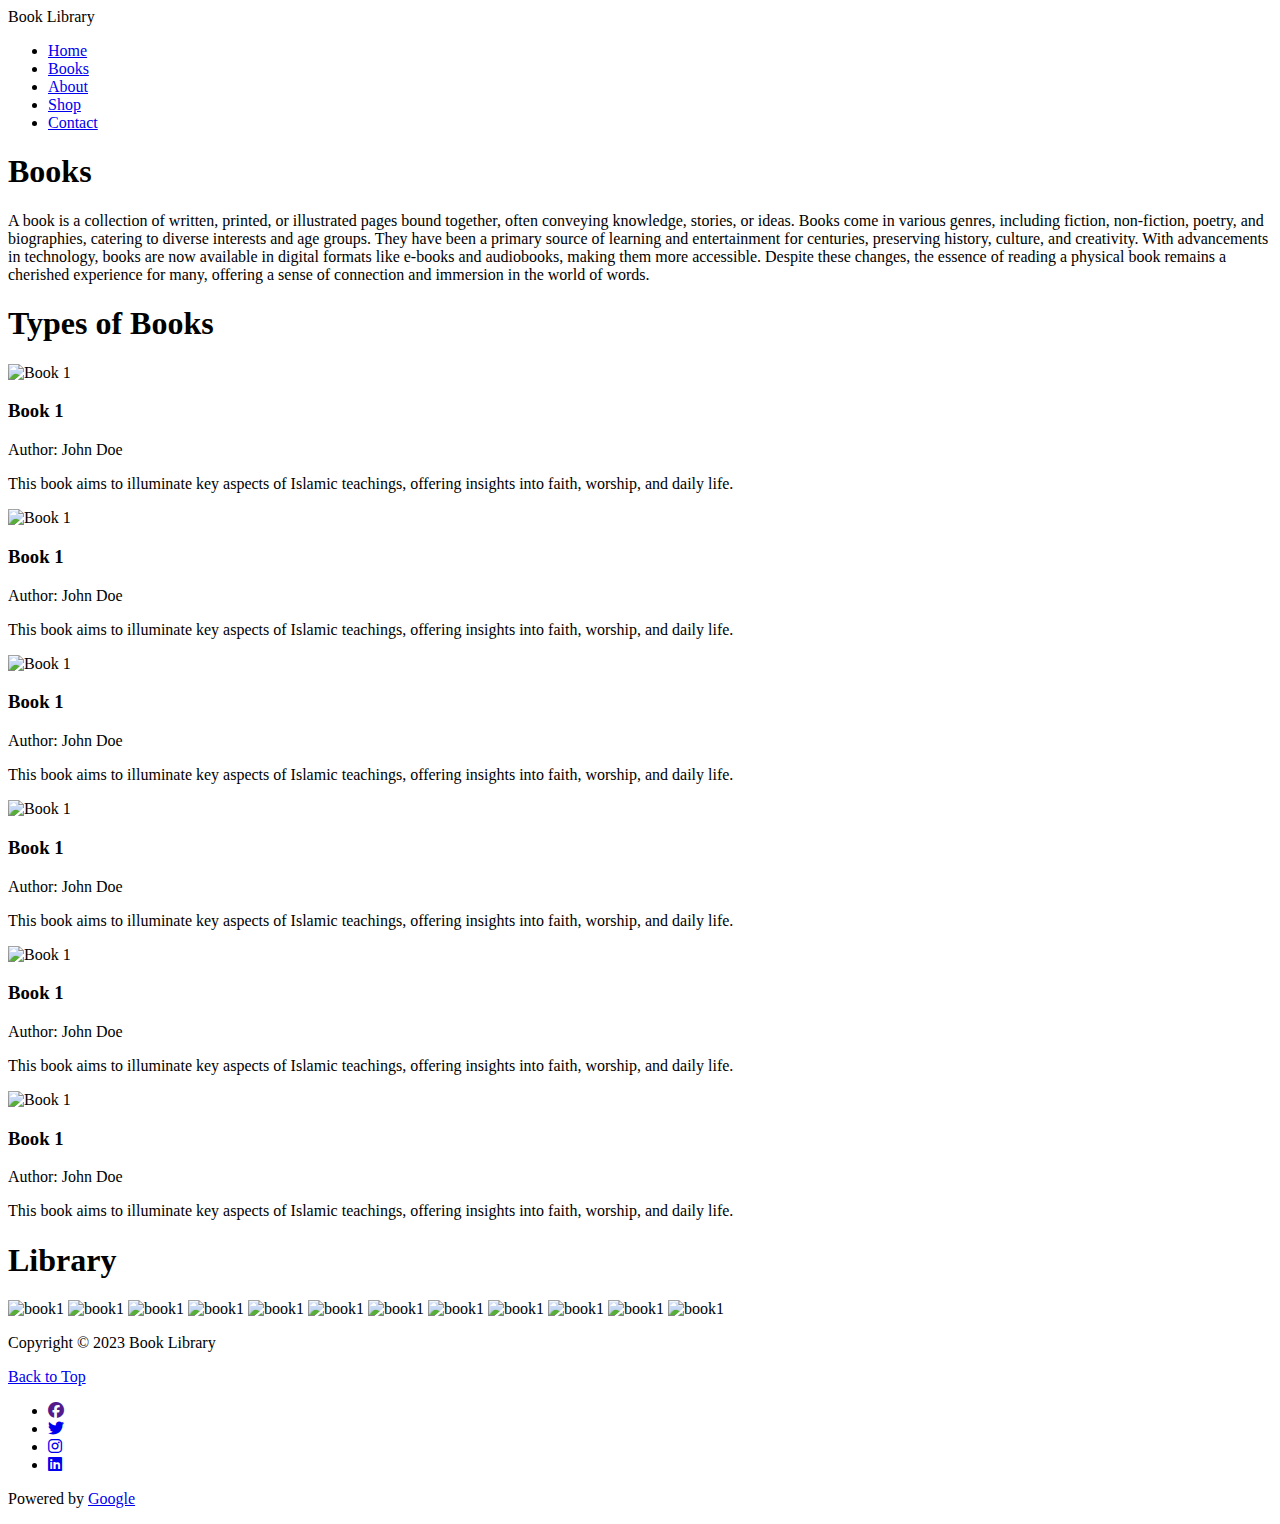
==== index.html @ 5f91a332 "Add files" ====
<!DOCTYPE html>
<html lang="en">
<head>
    <meta charset="UTF-8">
    <meta name="viewport" content="width=device-width, initial-scale=1.0">
    <link rel="stylesheet" href="https://cdnjs.cloudflare.com/ajax/libs/font-awesome/6.7.2/css/all.min.css" integrity="sha512-Evv84Mr4kqVGRNSgIGL/F/aIDqQb7xQ2vcrdIwxfjThSH8CSR7PBEakCr51Ck+w+/U6swU2Im1vVX0SVk9ABhg==" crossorigin="anonymous" referrerpolicy="no-referrer" />
    <link rel="stylesheet" href="/Book Library/style.css">
    <title>Book Library</title>
</head>
<body>
    <header id="Header">
            Book Library
    </header>
    <nav>
        <ul>
            <li><a class="opts" href="/Book Library/index.html">Home</a></li>
            <li><a class="opts" href="/Book Library/NavOpts/books.html">Books</a></li>
            <li><a class="opts" href="/Book Library/NavOpts/About.html">About</a></li>
            <li><a class="opts" href="/Book Library/NavOpts/shop.html">Shop</a></li>
            <li><a class="opts" href="/Book Library/NavOpts/contact.html">Contact</a></li>
        </ul>
    </nav>
    <main>
        <h1>Books</h1>
        <p class="mainPara">A book is a collection of written, printed, or illustrated pages bound together, often conveying knowledge, stories, or ideas. Books come in various genres, including fiction, non-fiction, poetry, and biographies, catering to diverse interests and age groups. They have been a primary source of learning and entertainment for centuries, preserving history, culture, and creativity. With advancements in technology, books are now available in digital formats like e-books and audiobooks, making them more accessible. Despite these changes, the essence of reading a physical book remains a cherished experience for many, offering a sense of connection and immersion in the world of words.</p>
        <h1>Types of Books</h1>
        <div class="booktypes">

        <div class="bookpic">
            <img src="/Book Library/Images/islamic.png" alt="Book 1">
            <h3>Book 1</h3>
            <p>Author: John Doe</p>
            <p>This book aims to illuminate key aspects of Islamic teachings, offering insights into faith, worship, and daily life.</p>
        </div>

        <div class="bookpic">
            <img src="/Book Library/Images/islamic.png" alt="Book 1">
             <h3>Book 1</h3>
            <p>Author: John Doe</p>
            <p>This book aims to illuminate key aspects of Islamic teachings, offering insights into faith, worship, and daily life.</p>
        </div>

        <div class="bookpic">
            <img src="/Book Library/Images/islamic.png" alt="Book 1">
            <h3>Book 1</h3>
            <p>Author: John Doe</p>
            <p>This book aims to illuminate key aspects of Islamic teachings, offering insights into faith, worship, and daily life.</p>
        </div>

        <div class="bookpic">
            <img src="/Book Library/Images/islamic.png" alt="Book 1">
            <h3>Book 1</h3>
            <p>Author: John Doe</p>
            <p>This book aims to illuminate key aspects of Islamic teachings, offering insights into faith, worship, and daily life.</p>
         </div>

        <div class="bookpic">
            <img src="/Book Library/Images/islamic.png" alt="Book 1">
            <h3>Book 1</h3>
            <p>Author: John Doe</p>
            <p>This book aims to illuminate key aspects of Islamic teachings, offering insights into faith, worship, and daily life.</p>
        </div>

        <div class="bookpic">
            <img src="/Book Library/Images/islamic.png" alt="Book 1">
            <h3>Book 1</h3>
            <p>Author: John Doe</p>
            <p>This book aims to illuminate key aspects of Islamic teachings, offering insights into faith, worship, and daily life.</p>
        </div>
        </div>
        <h1>Library</h1>
        <div class="bookspic">
            <img src="/Book Library/Images/islamic.png" alt="book1">
            <img src="/Book Library/Images/islamic.png" alt="book1">
            <img src="/Book Library/Images/islamic.png" alt="book1">
            <img src="/Book Library/Images/islamic.png" alt="book1">
            <img src="/Book Library/Images/islamic.png" alt="book1">
            <img src="/Book Library/Images/islamic.png" alt="book1">
            <img src="/Book Library/Images/islamic.png" alt="book1">
            <img src="/Book Library/Images/islamic.png" alt="book1">
            <img src="/Book Library/Images/islamic.png" alt="book1">
            <img src="/Book Library/Images/islamic.png" alt="book1">
            <img src="/Book Library/Images/islamic.png" alt="book1">
            <img src="/Book Library/Images/islamic.png" alt="book1">
        </div>

    </main>
    <footer>
        <p>Copyright &copy; 2023 Book Library</p>
        <p><a href="#Top">Back to Top</a></p>
        <ul>
            <li><a href=""><i class="fab fa-facebook"></i></a></li>
            <li><a href="#"><i class="fab fa-twitter"></i></a></li>
            <li><a href="#"><i class="fab fa-instagram"></i></a></li>
            <li><a href="#"><i class="fab fa-linkedin"></i></a></li>
        </ul>
        <p>Powered by <a href="https://www.google.com/">Google</a></p>
    </footer>
 <script src="/Book Library/app.js"></script>   
</body>
</html>
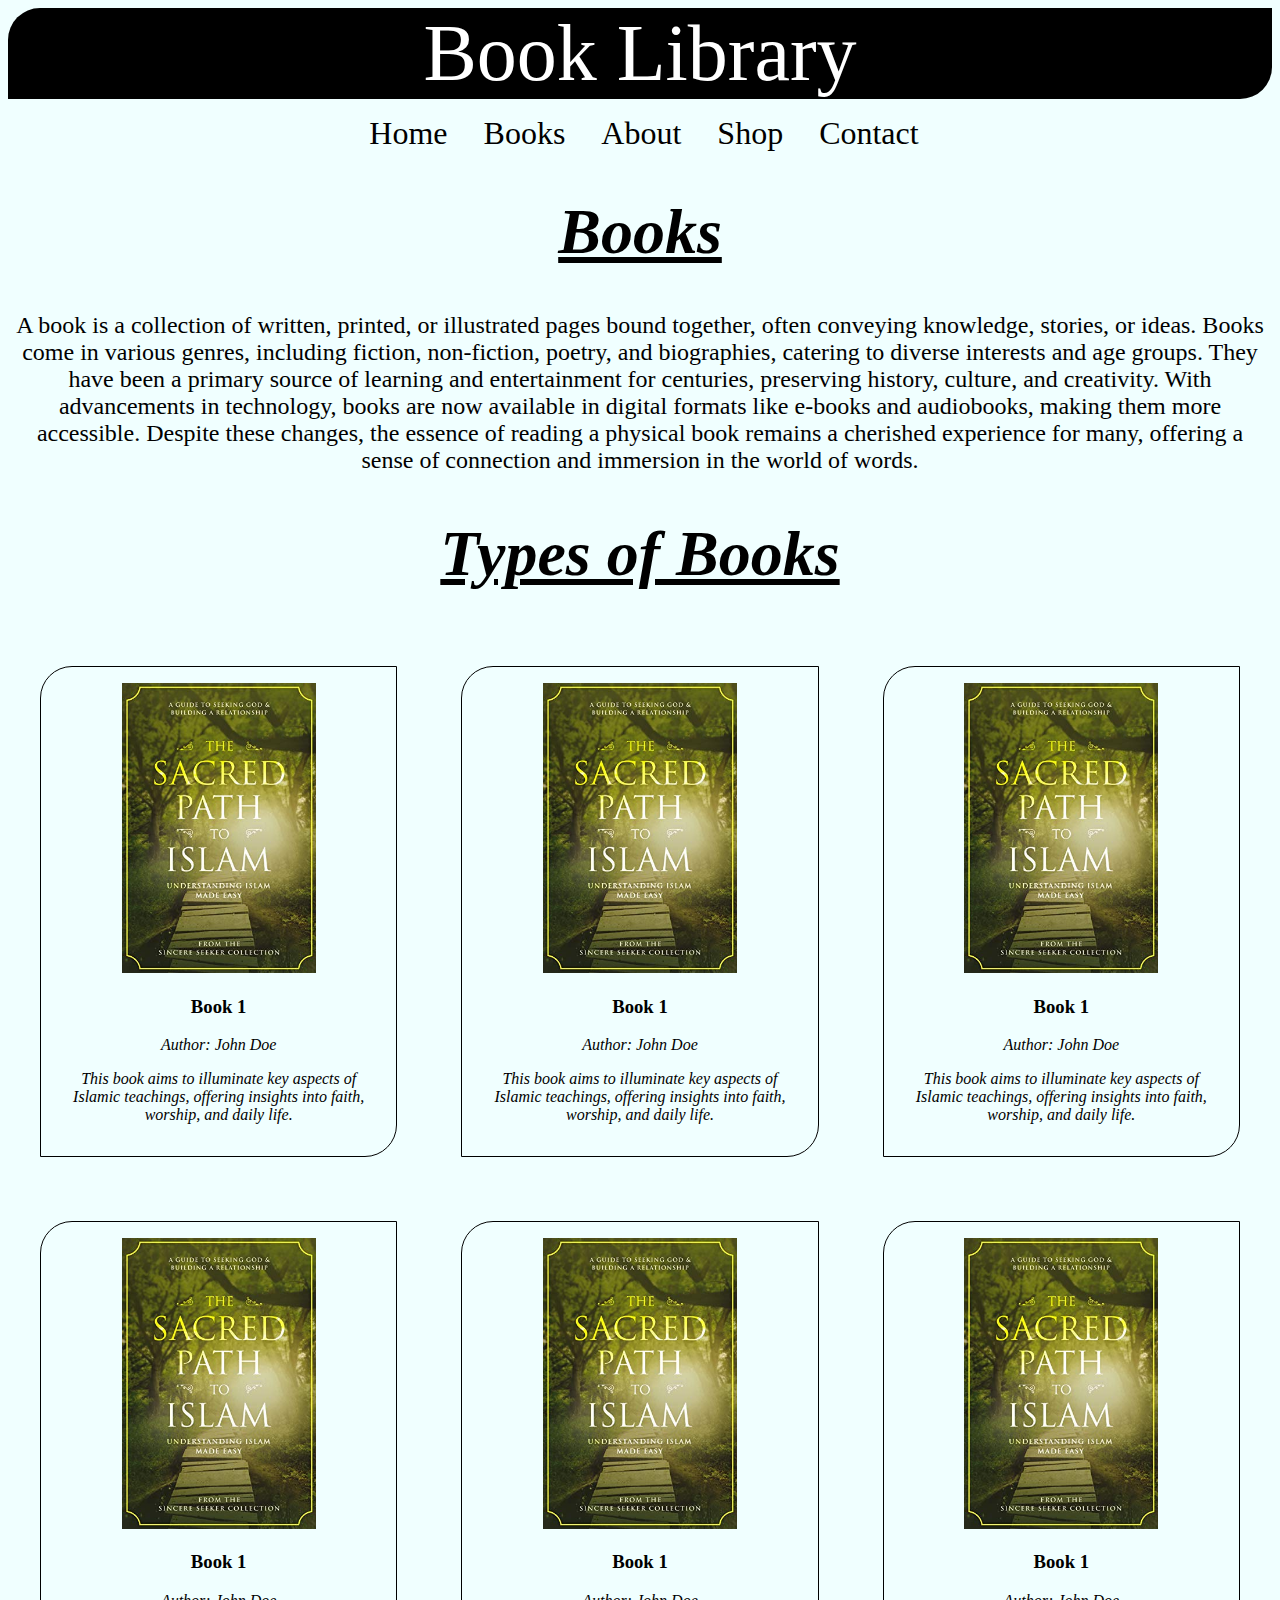
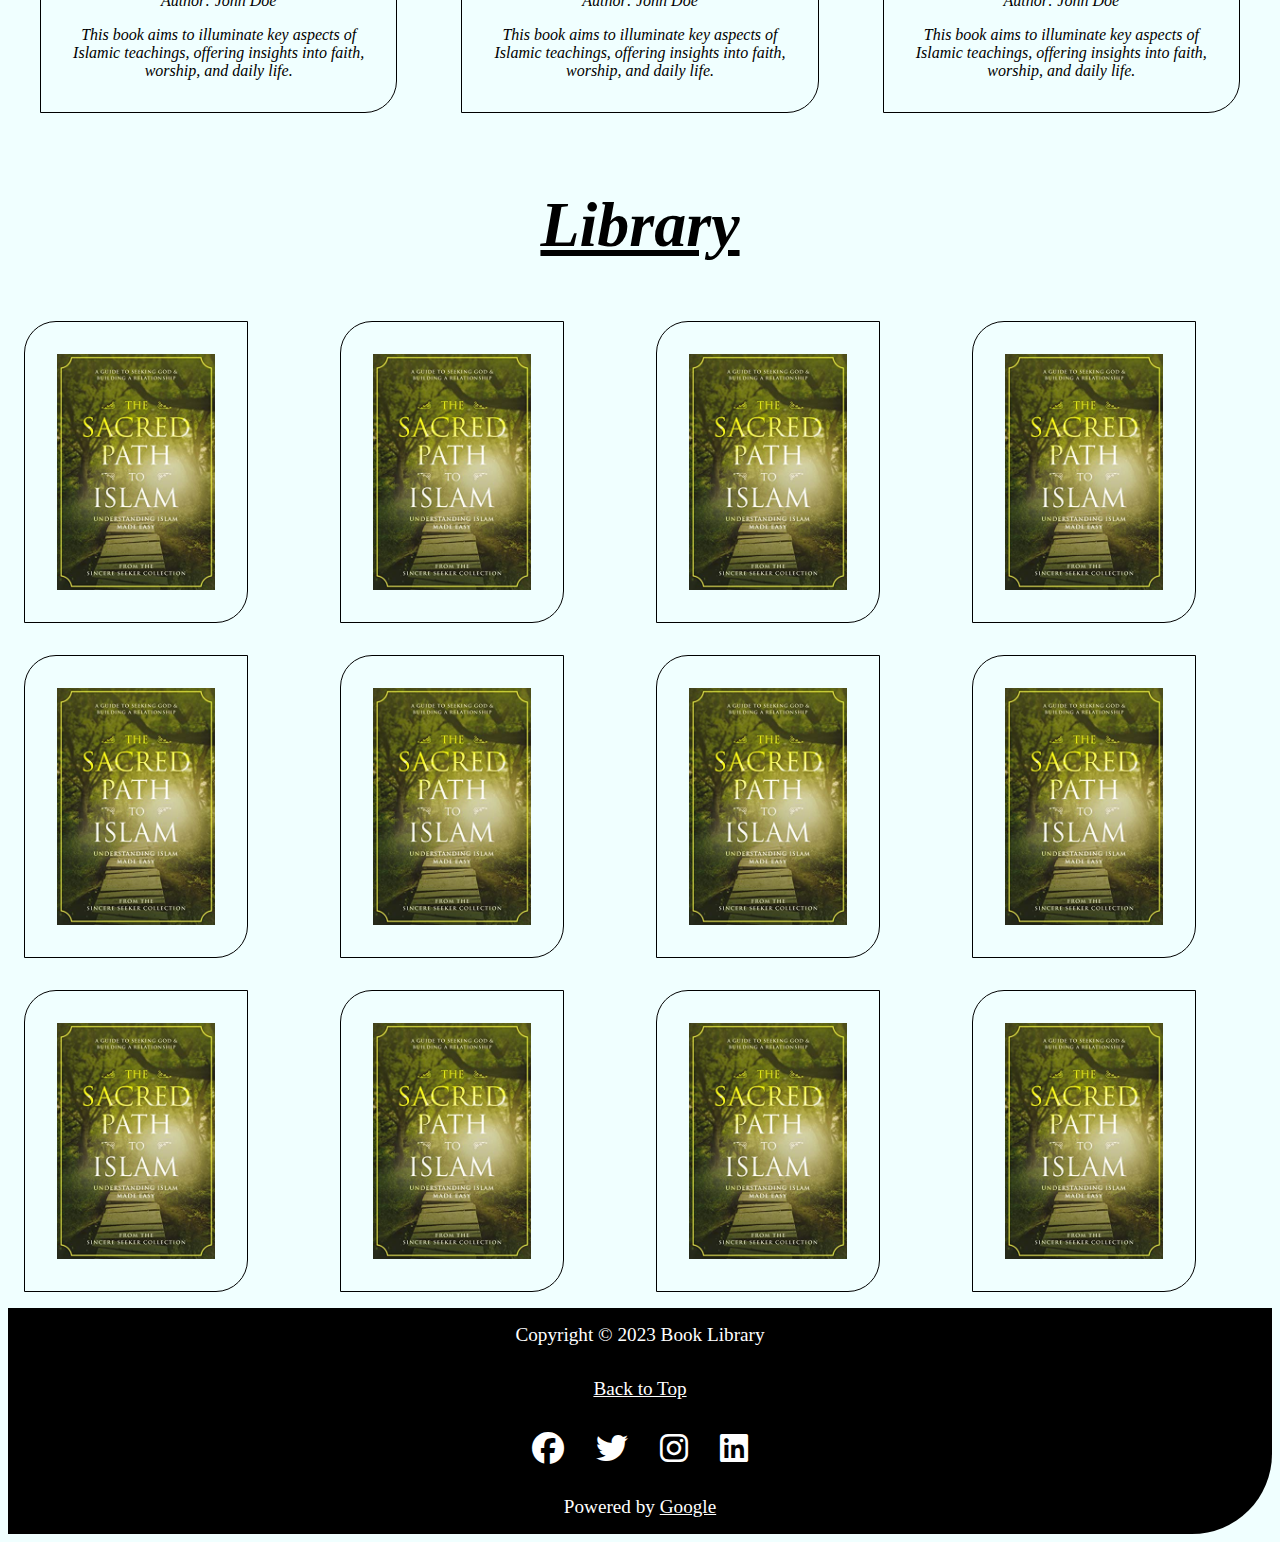
==== commit 3895c4e0: "correction" ====
--- a/index.html
+++ b/index.html
@@ -4,7 +4,7 @@
     <meta charset="UTF-8">
     <meta name="viewport" content="width=device-width, initial-scale=1.0">
     <link rel="stylesheet" href="https://cdnjs.cloudflare.com/ajax/libs/font-awesome/6.7.2/css/all.min.css" integrity="sha512-Evv84Mr4kqVGRNSgIGL/F/aIDqQb7xQ2vcrdIwxfjThSH8CSR7PBEakCr51Ck+w+/U6swU2Im1vVX0SVk9ABhg==" crossorigin="anonymous" referrerpolicy="no-referrer" />
-    <link rel="stylesheet" href="/Book Library/style.css">
+    <link rel="stylesheet" href="/style.css">
     <title>Book Library</title>
 </head>
 <body>
@@ -13,11 +13,11 @@
     </header>
     <nav>
         <ul>
-            <li><a class="opts" href="/Book Library/index.html">Home</a></li>
-            <li><a class="opts" href="/Book Library/NavOpts/books.html">Books</a></li>
-            <li><a class="opts" href="/Book Library/NavOpts/About.html">About</a></li>
-            <li><a class="opts" href="/Book Library/NavOpts/shop.html">Shop</a></li>
-            <li><a class="opts" href="/Book Library/NavOpts/contact.html">Contact</a></li>
+            <li><a class="opts" href="/index.html">Home</a></li>
+            <li><a class="opts" href="/NavOpts/books.html">Books</a></li>
+            <li><a class="opts" href="/NavOpts/About.html">About</a></li>
+            <li><a class="opts" href="/NavOpts/shop.html">Shop</a></li>
+            <li><a class="opts" href="/NavOpts/contact.html">Contact</a></li>
         </ul>
     </nav>
     <main>
@@ -27,42 +27,42 @@
         <div class="booktypes">
 
         <div class="bookpic">
-            <img src="/Book Library/Images/islamic.png" alt="Book 1">
+            <img src="/Images/islamic.png" alt="Book 1">
             <h3>Book 1</h3>
             <p>Author: John Doe</p>
             <p>This book aims to illuminate key aspects of Islamic teachings, offering insights into faith, worship, and daily life.</p>
         </div>
 
         <div class="bookpic">
-            <img src="/Book Library/Images/islamic.png" alt="Book 1">
+            <img src="/Images/islamic.png" alt="Book 1">
              <h3>Book 1</h3>
             <p>Author: John Doe</p>
             <p>This book aims to illuminate key aspects of Islamic teachings, offering insights into faith, worship, and daily life.</p>
         </div>
 
         <div class="bookpic">
-            <img src="/Book Library/Images/islamic.png" alt="Book 1">
+            <img src="/Images/islamic.png" alt="Book 1">
             <h3>Book 1</h3>
             <p>Author: John Doe</p>
             <p>This book aims to illuminate key aspects of Islamic teachings, offering insights into faith, worship, and daily life.</p>
         </div>
 
         <div class="bookpic">
-            <img src="/Book Library/Images/islamic.png" alt="Book 1">
+            <img src="/Images/islamic.png" alt="Book 1">
             <h3>Book 1</h3>
             <p>Author: John Doe</p>
             <p>This book aims to illuminate key aspects of Islamic teachings, offering insights into faith, worship, and daily life.</p>
          </div>
 
         <div class="bookpic">
-            <img src="/Book Library/Images/islamic.png" alt="Book 1">
+            <img src="/Images/islamic.png" alt="Book 1">
             <h3>Book 1</h3>
             <p>Author: John Doe</p>
             <p>This book aims to illuminate key aspects of Islamic teachings, offering insights into faith, worship, and daily life.</p>
         </div>
 
         <div class="bookpic">
-            <img src="/Book Library/Images/islamic.png" alt="Book 1">
+            <img src="/Images/islamic.png" alt="Book 1">
             <h3>Book 1</h3>
             <p>Author: John Doe</p>
             <p>This book aims to illuminate key aspects of Islamic teachings, offering insights into faith, worship, and daily life.</p>
@@ -70,18 +70,18 @@
         </div>
         <h1>Library</h1>
         <div class="bookspic">
-            <img src="/Book Library/Images/islamic.png" alt="book1">
-            <img src="/Book Library/Images/islamic.png" alt="book1">
-            <img src="/Book Library/Images/islamic.png" alt="book1">
-            <img src="/Book Library/Images/islamic.png" alt="book1">
-            <img src="/Book Library/Images/islamic.png" alt="book1">
-            <img src="/Book Library/Images/islamic.png" alt="book1">
-            <img src="/Book Library/Images/islamic.png" alt="book1">
-            <img src="/Book Library/Images/islamic.png" alt="book1">
-            <img src="/Book Library/Images/islamic.png" alt="book1">
-            <img src="/Book Library/Images/islamic.png" alt="book1">
-            <img src="/Book Library/Images/islamic.png" alt="book1">
-            <img src="/Book Library/Images/islamic.png" alt="book1">
+            <img src="/Images/islamic.png" alt="book1">
+            <img src="/Images/islamic.png" alt="book1">
+            <img src="/Images/islamic.png" alt="book1">
+            <img src="/Images/islamic.png" alt="book1">
+            <img src="/Images/islamic.png" alt="book1">
+            <img src="/Images/islamic.png" alt="book1">
+            <img src="/Images/islamic.png" alt="book1">
+            <img src="/Images/islamic.png" alt="book1">
+            <img src="/Images/islamic.png" alt="book1">
+            <img src="/Images/islamic.png" alt="book1">
+            <img src="/Images/islamic.png" alt="book1">
+            <img src="/Images/islamic.png" alt="book1">
         </div>
 
     </main>
@@ -96,6 +96,6 @@
         </ul>
         <p>Powered by <a href="https://www.google.com/">Google</a></p>
     </footer>
- <script src="/Book Library/app.js"></script>   
+ <script src="/app.js"></script>   
 </body>
 </html>--- a/style.css
+++ b/style.css
@@ -0,0 +1,212 @@
+* {
+  background-color: azure;
+}
+ header{
+  font-size: 5rem;
+  text-align: center;
+  color: white;
+  background-color: black;
+  border-radius: 2rem 0;
+ }
+ @media only screen and (max-width: 600px) {
+  header {
+    font-size: 3rem;
+  }
+}
+ nav{
+  text-align: center;
+ }
+
+ nav ul li{
+  text-decoration: none;
+  display: inline-block;
+  margin-right: 2rem;
+  font-size: 2rem;
+ }
+ nav ul li a:hover{
+  border-radius: 1rem;
+ }
+  nav ul li a{
+  color: black;
+  text-decoration: none;
+ }
+
+ @media only screen and (max-width: 650px) {
+  nav {
+    display: none;
+  }
+}
+main h1 {
+  text-align: center;
+  color:black;
+  font-size: 4rem;
+  font-style: italic;
+  text-decoration: underline
+}
+@media only screen and (max-width: 600px) {
+  main h1{
+    font-size: 2rem;
+  }
+}
+
+
+.mainPara{
+  font-size: 1.5rem;
+  color: black;
+  text-align: center;
+}
+main p:hover{
+  color: white;
+  background-color: black;
+  border-radius: 1rem 0;
+}
+
+@media only screen and (max-width: 600px) {
+  .mainPara{
+    font-size: 1rem;
+  }
+}
+.booktypes{
+  display: grid;
+  grid-template-columns: repeat(auto-fit, minmax(400px, 1fr));
+}
+.bookpic{
+  border: 1px solid black;
+  padding: 1rem;
+  margin: 2rem;
+  text-align: center;
+  border-radius: 2rem 0;
+}
+.bookpic img{
+  width: 60%;
+}
+.bookpic p{
+  font-style: italic;
+}
+.bookspic{
+  display: grid;
+  grid-template-columns: repeat(auto-fit, minmax(300px, 1fr));
+}
+.bookspic img{
+  width: 50%;
+  border: 1px solid black;
+  padding: 2rem;
+  margin: 1rem;
+  border-radius: 2rem 0;
+  /* background-color: rgb(82, 81, 81); */
+}
+
+.bookspic img:hover{
+  background-color: rgb(207, 202, 202);
+  cursor: pointer;
+}
+
+footer {
+  text-align: center;
+  color: white;
+  background-color: black;
+  border-radius: 0 0 5rem;
+}
+footer ul{
+  display: flex;
+  justify-content: center;
+  align-items: center;
+  gap: 2rem;
+  background-color: black;
+  list-style: none;
+  background: transparent;
+  padding-left: 0;
+}
+footer ul li a{
+  background: transparent;
+  border-radius: 50%;
+}
+footer ul li a i{
+  background-color: black;
+  font-size: 2rem;
+  color: white;
+}
+
+footer p {
+  color: white;
+  font-size: 1.2rem;
+  margin: 0;
+  padding: 1rem;
+  background: transparent;
+ }
+ footer p a {
+  background: transparent;
+  color: white;
+ }
+.RelBooks{
+  display: flex;
+  flex-wrap: wrap;
+  align-items: center;
+  text-align: center;
+  justify-content: space-around;
+}
+.relbooks{
+  border-radius: 1rem;
+  width: 10rem;
+}
+.liblinks{
+  display: flex;
+  align-items: center;
+  justify-content: space-around;
+
+}
+.liblogo{
+  height: 25rem;
+  width: 15rem;
+  background-color: aquamarine;
+  background-image: url(./Images/islamic.png) ;
+  background-position: center;
+  background-size: cover;
+  background-repeat: no-repeat;
+}
+.liblogo h2{
+  background: transparent;
+}
+.contact{
+  display: flex;
+  width: 60%;
+  height: 100vh;
+  align-items: center;
+  justify-content: center;
+  flex-direction: column;
+  background-color: rgb(53, 40, 40);
+  border-radius: 1rem;
+  backdrop-filter:blur;
+  margin: 2rem;
+}
+@media only screen and (max-width: 700px) {
+  .contact{
+    width: 80%;
+  }
+}
+.contact input,textarea{
+  border-radius: 1rem;
+  width: 75%;
+  font-weight: 200;
+  color: black;
+  font-size: 1.7rem;
+  padding: 1rem;
+  margin: 1rem;
+}
+.contact button{
+  font-size: 1.5rem;
+  background-color:white;
+  color:black;
+  font-weight: 200;
+  width: 50%;
+  border-radius: 1rem;
+}
+.contact button:hover{
+  opacity: 0.8;
+}
+.contmain{
+  display: flex;
+  flex-direction: column;
+  align-items:center;
+  justify-content: center;
+}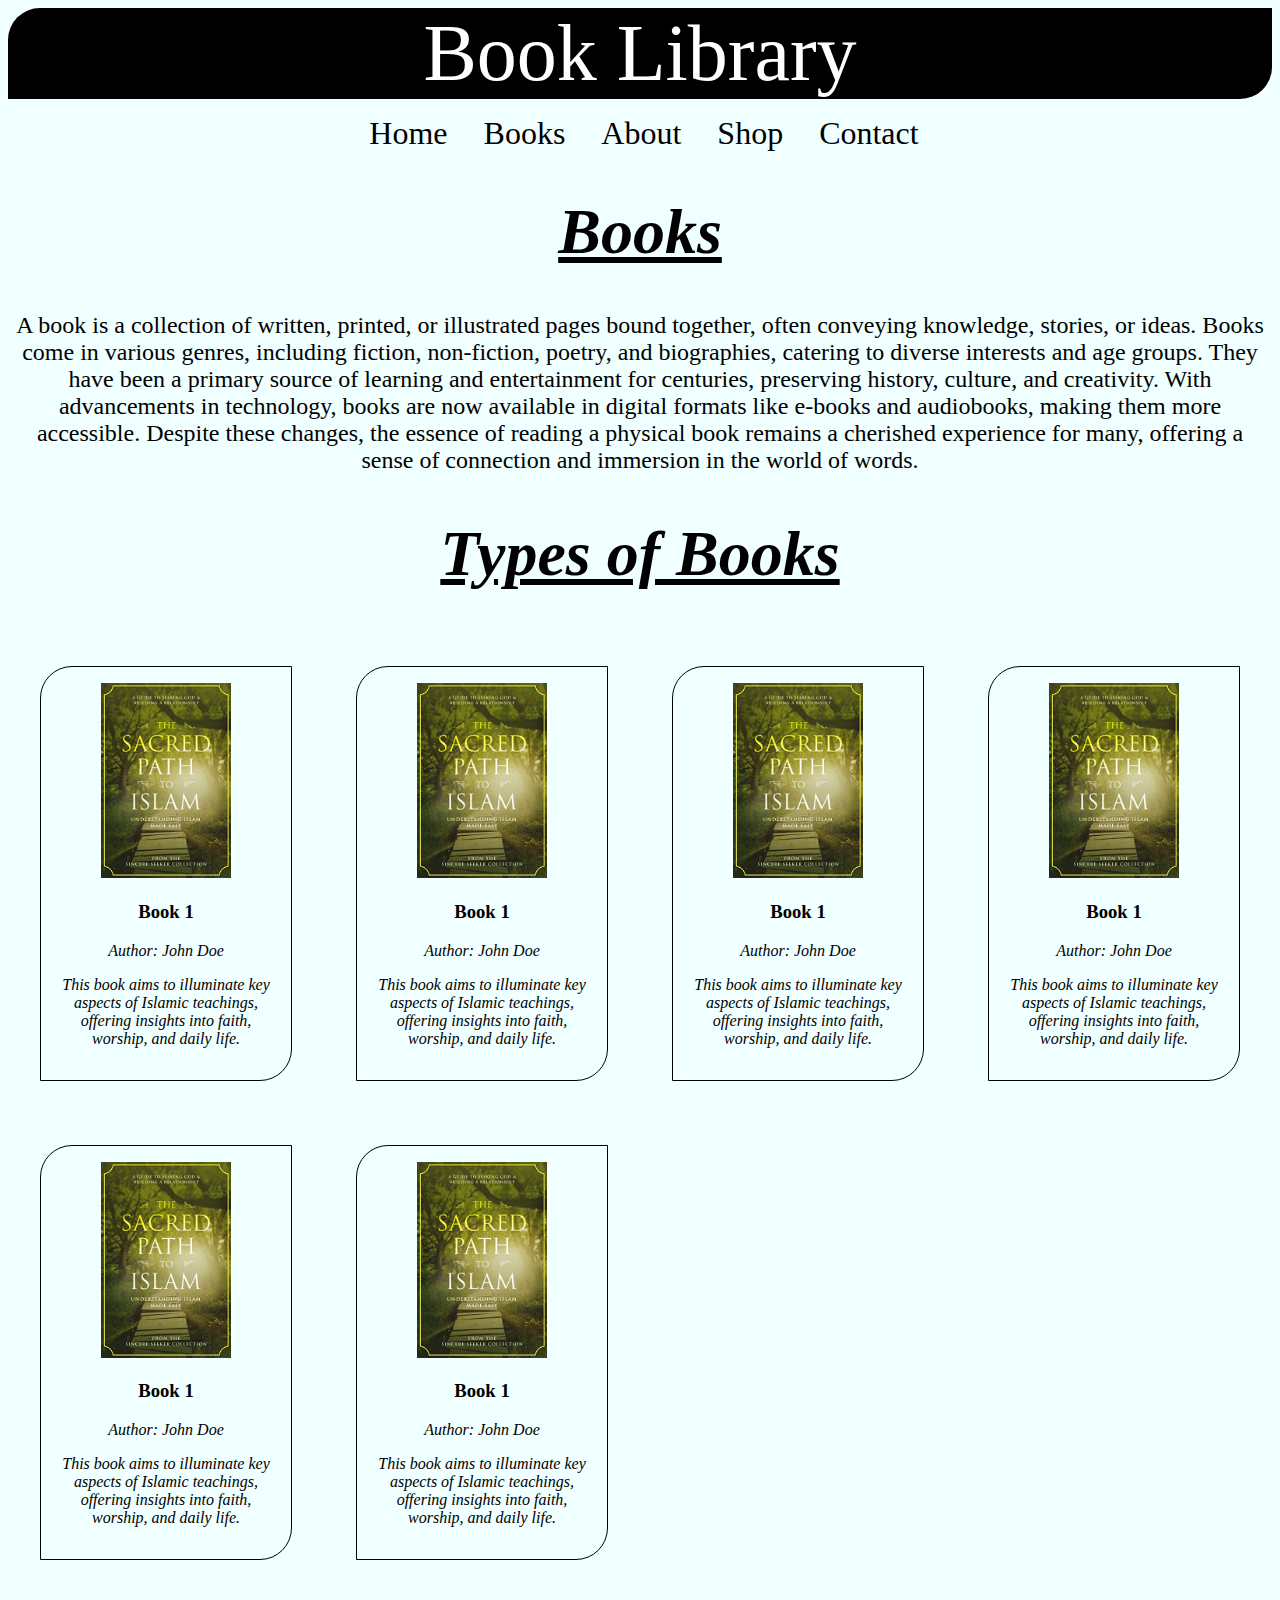
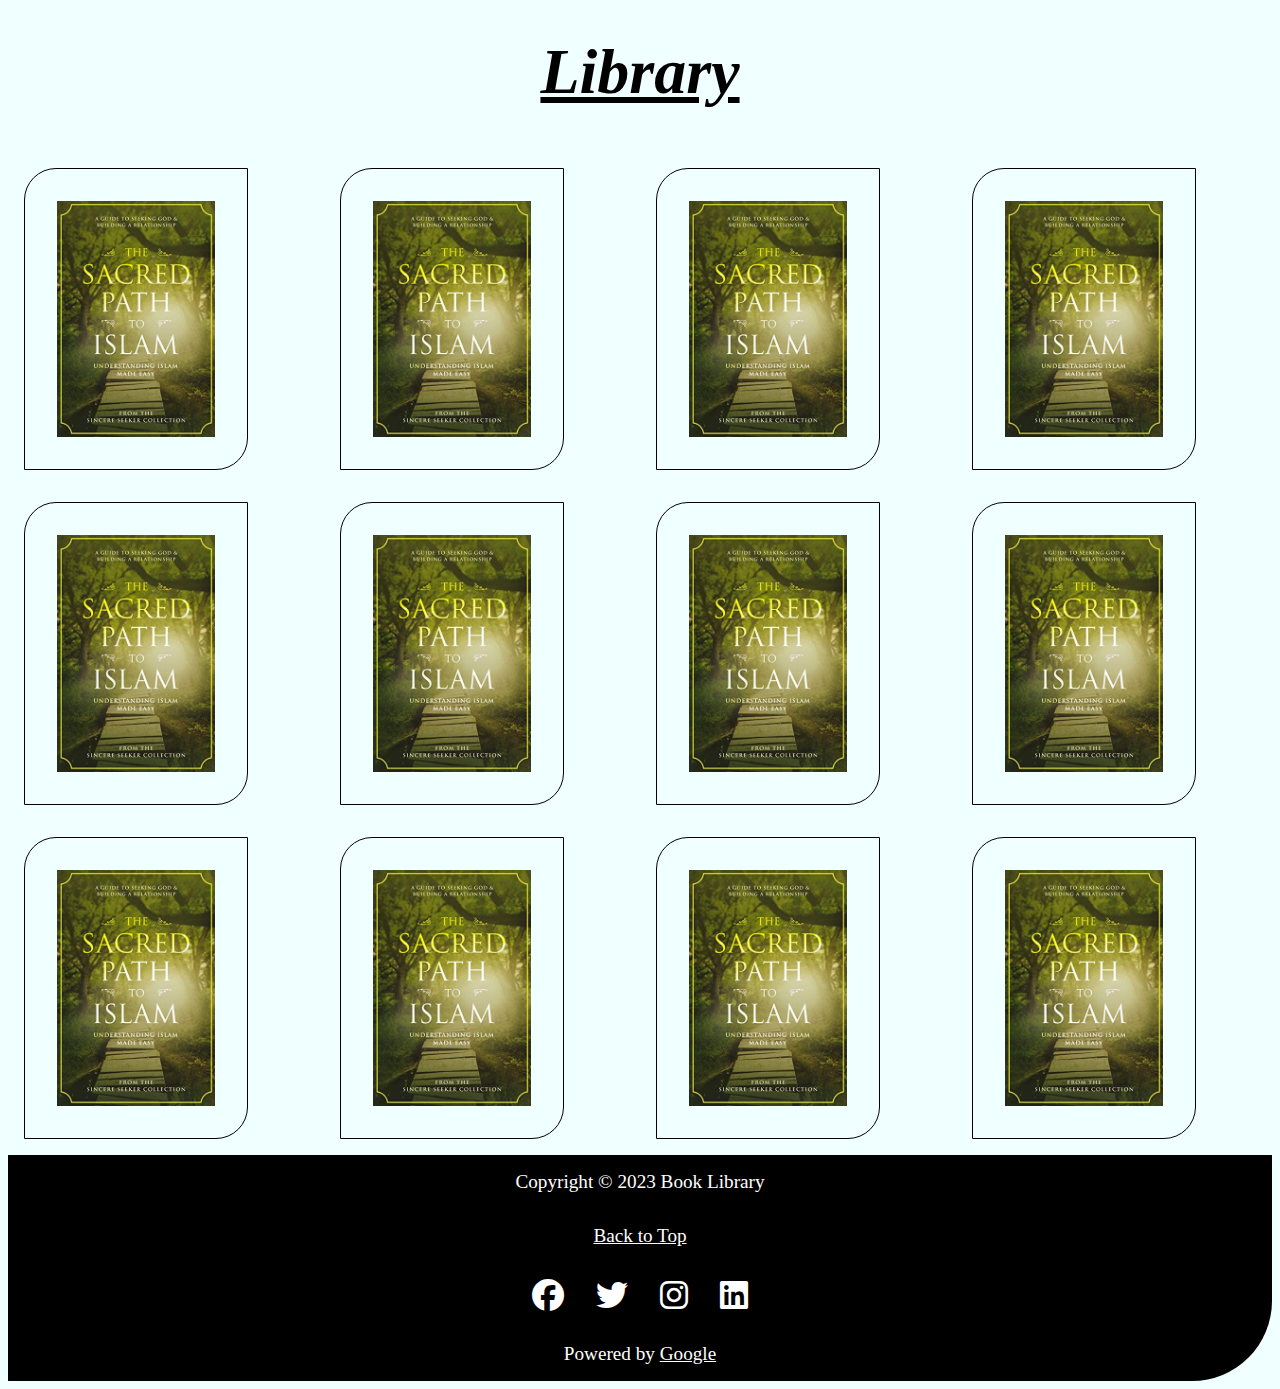
==== commit 94e0c704: "css work" ====
--- a/index.html
+++ b/index.html
@@ -11,7 +11,7 @@
     <header id="Header">
             Book Library
     </header>
-    <nav>
+    <nav id="nav">
         <ul>
             <li><a class="opts" href="/index.html">Home</a></li>
             <li><a class="opts" href="/NavOpts/books.html">Books</a></li>
--- a/style.css
+++ b/style.css
@@ -34,7 +34,13 @@
  @media only screen and (max-width: 650px) {
   nav {
     display: none;
-  }
+
+  }
+  nav ul li{
+    font-size: .8rem;
+    font-weight: 900;
+  }
+
 }
 main h1 {
   text-align: center;
@@ -68,7 +74,7 @@
 }
 .booktypes{
   display: grid;
-  grid-template-columns: repeat(auto-fit, minmax(400px, 1fr));
+  grid-template-columns: repeat(auto-fit, minmax(300px, 1fr));
 }
 .bookpic{
   border: 1px solid black;
@@ -77,6 +83,13 @@
   text-align: center;
   border-radius: 2rem 0;
 }
+
+@media only screen and (max-width: 400px) {
+  .bookpic {
+   width: auto;
+  }
+}
+
 .bookpic img{
   width: 60%;
 }
@@ -93,7 +106,14 @@
   padding: 2rem;
   margin: 1rem;
   border-radius: 2rem 0;
-  /* background-color: rgb(82, 81, 81); */
+  
+}
+
+@media only screen and (max-width: 500px) {
+  .bookspic{
+    grid-template-columns: repeat(auto-fit, minmax(200px, 1fr));
+
+  }
 }
 
 .bookspic img:hover{
